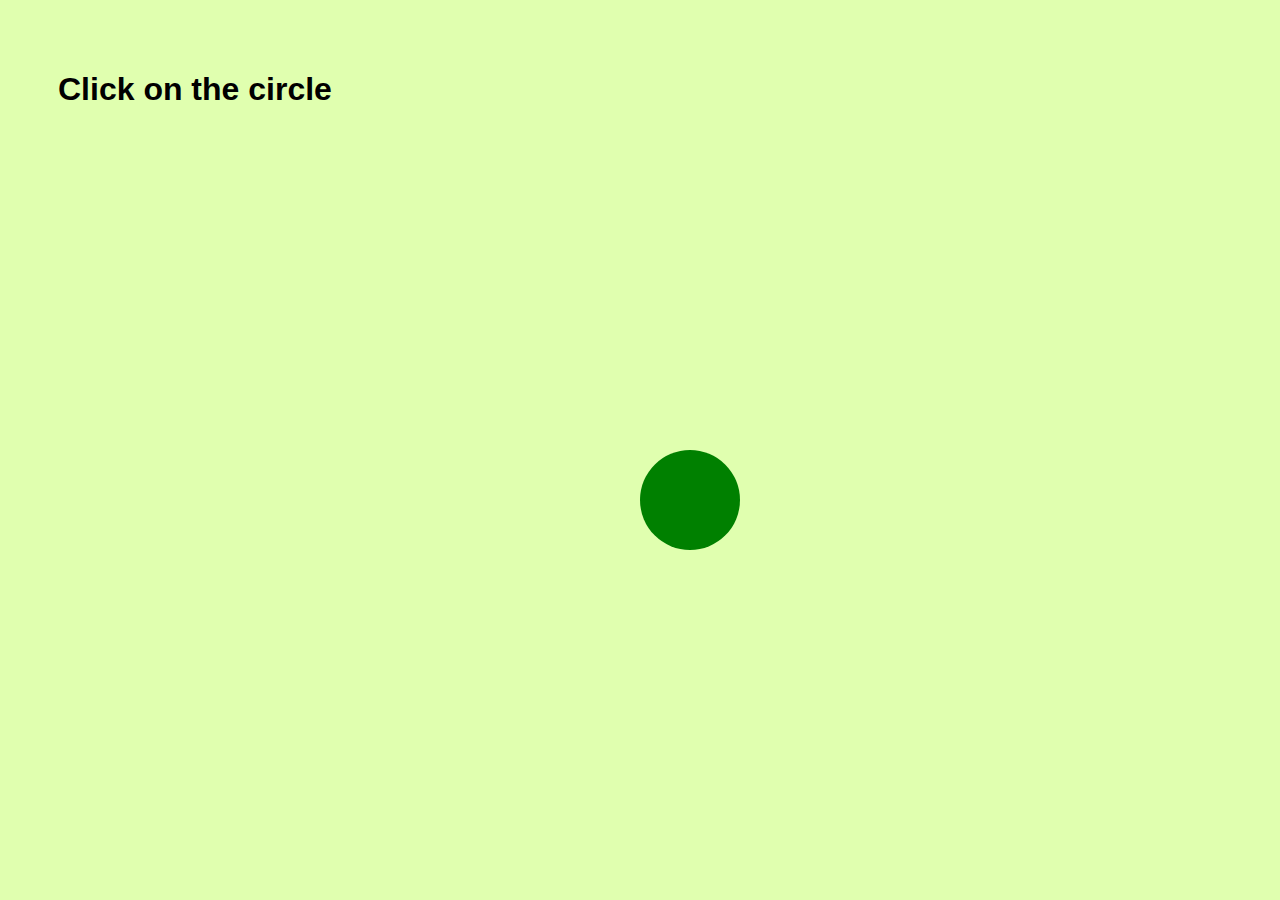
==== index.html @ 7a9144f9 "Update index.html" ====
<!DOCTYPE html>

<html lang="en">
<head>
  <meta charset="UTF-8">
  <meta name="viewport" content="width=device-width, initial-scale=1.0">
  <link href='./styles.css' rel='stylesheet' type='text/css' />

  <title>Circle Game</title>
  <body>
    <h1 id="step1"><strong>Click</strong> on the circle</h1>
    <div id="circle" class="clickable"></div>
    <!--<div id="circle"></div>-->

    <script src='./script.js' type='text/javascript' ></script>
  </body>
</html>
---- styles.css ----
body{
  background-color: #e0ffaf;
  font-family: Arial, Helvetica, sans-serif;
  height: 750px;
}
#circle{
  width: 100px;
  height: 100px;
  background-color: green;
  border-radius: 50%;
  position: absolute;
  top: 50%;
  left: 50%;
  /*transform: translate(-50%, -50%);*/
  transition: all 3s ease;
}
#step1{
  padding: 50px;
}
.hidden {
  display: none;
}
.clickable:hover {
  cursor: pointer;
}
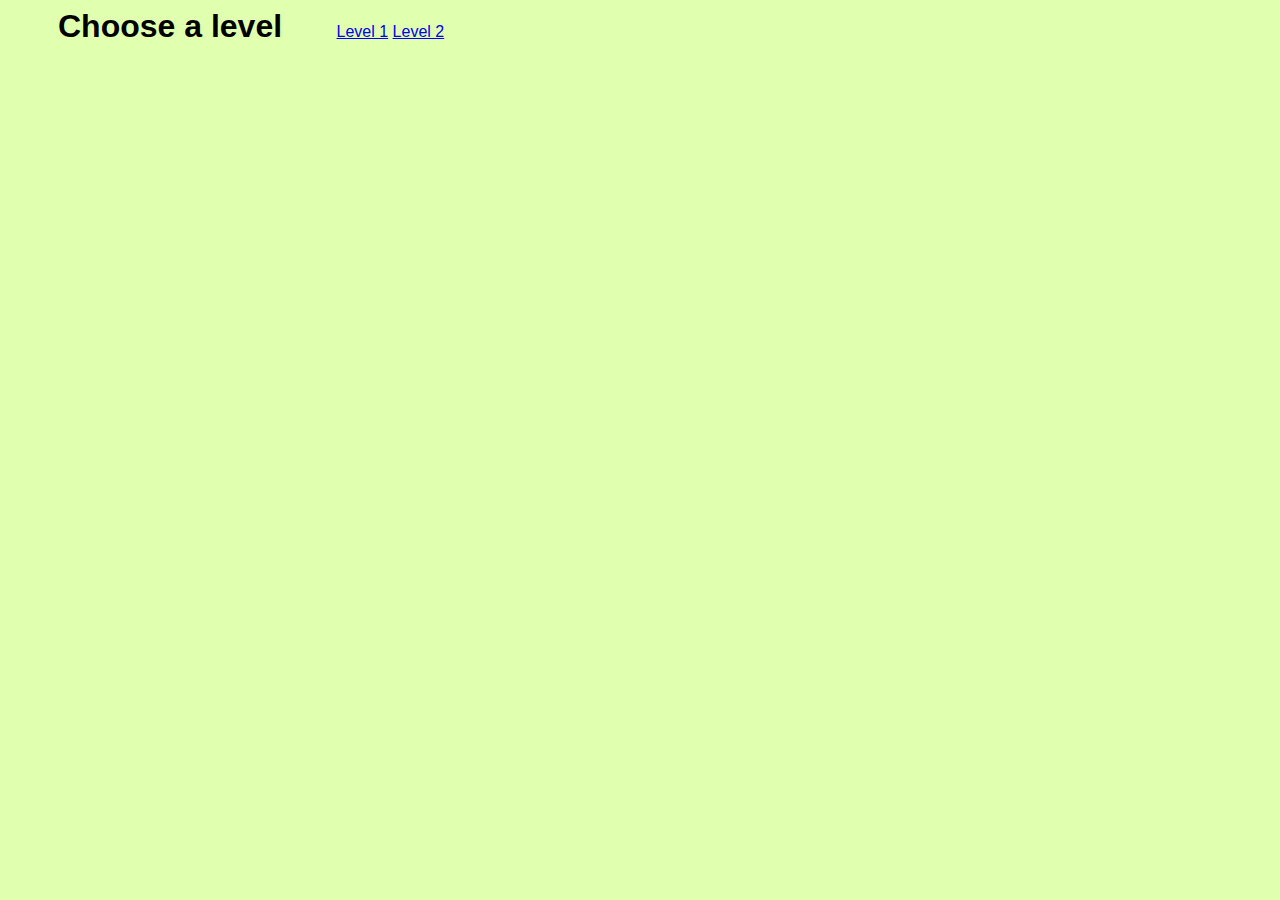
==== commit 8a1d5d9f: "Create index.html" ====
--- a/index.html
+++ b/index.html
@@ -3,15 +3,14 @@
 <html lang="en">
 <head>
   <meta charset="UTF-8">
+  <title>Circle Game</title>
+  <link rel="icon" type="image/x-icon" href="./green_circle.ico">
   <meta name="viewport" content="width=device-width, initial-scale=1.0">
-  <link href='./styles.css' rel='stylesheet' type='text/css' />
-
-  <title>Circle Game</title>
+  <link href='./styles2.css' rel='stylesheet' type='text/css' />
+</head>
   <body>
-    <h1 id="step1"><strong>Click</strong> on the circle</h1>
-    <div id="circle" class="clickable"></div>
-    <!--<div id="circle"></div>-->
-
-    <script src='./script.js' type='text/javascript' ></script>
+    <h1 id="step1">Choose a level</h1>
+    <a class="button" id="lvl1" href="https://eneuendorf-briya.github.io/lvl1/">Level 1</a>
+    <a class="button" id="lvl2" href="https://eneuendorf-briya.github.io/lvl2/">Level 2</a>    
   </body>
 </html>
--- a/styles2.css
+++ b/styles2.css
@@ -0,0 +1,48 @@
+body{
+  background-color: #e0ffaf;
+  font-family: Arial, Helvetica, sans-serif;
+  height: 750px;
+}
+h1{
+    padding: 50px;
+}
+#circle, #circle1, #circle2{
+  width: 100px;
+  height: 100px;
+  background-color: green;
+  border-radius: 50%;
+  position: absolute;
+  top: 50%;
+  left: 50%;
+  transition: all 5s ease;
+}
+
+#step2, #step3, #step4{
+  display: none;
+}
+
+#hand{
+  display: inline;
+  padding-top: 50px;
+  height: 50px;
+}
+
+#buffer{
+  width: 100px;
+  height: 100px;
+  border-radius: 50%;
+  position: absolute;
+  top: 50%;
+  transition: all 3s ease;
+}
+
+#step1{
+  display: inline;
+}
+
+.hidden {
+  display: none;
+}
+.clickable:hover {
+  cursor: pointer;
+}
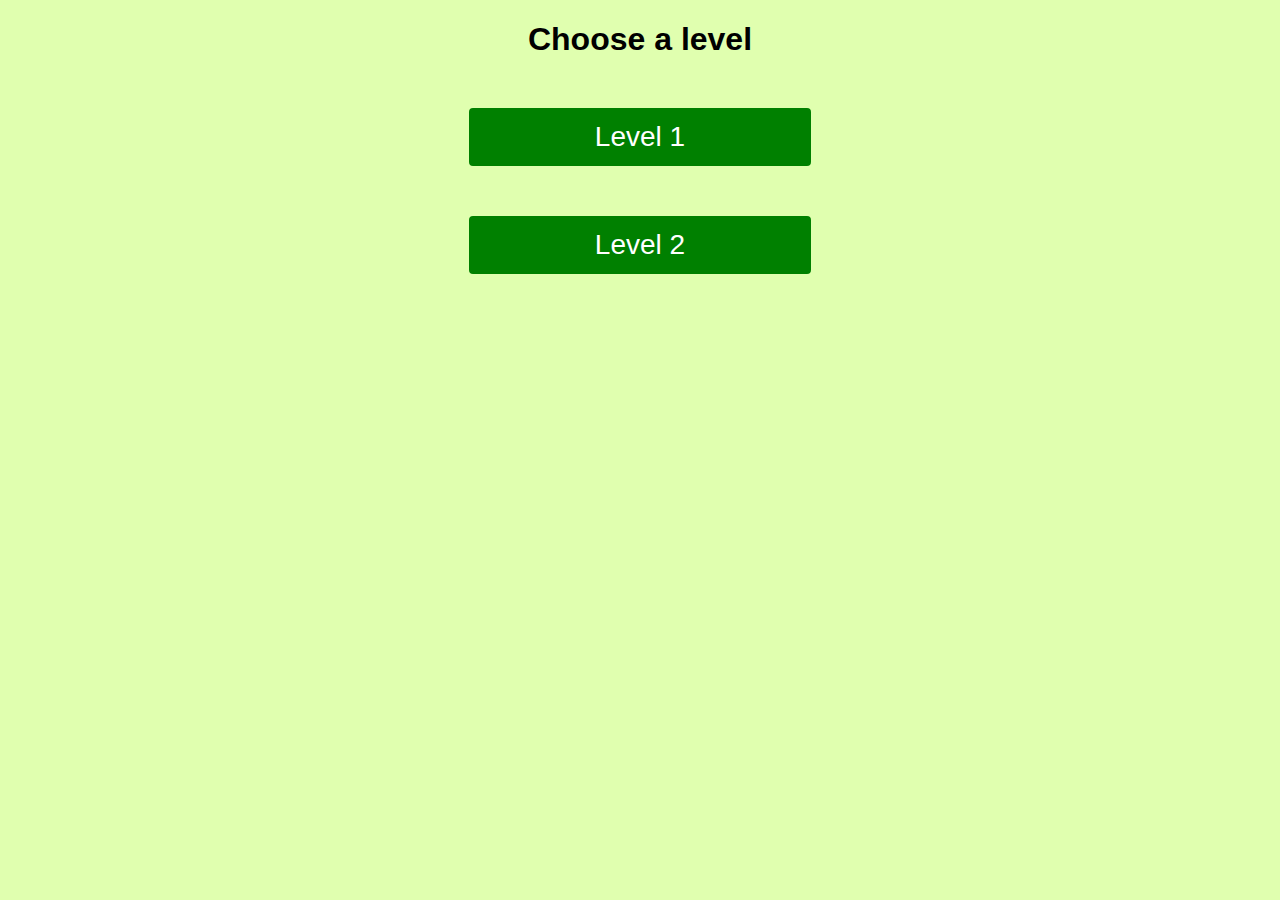
==== commit 0b9f6a8f: "Update index.html" ====
--- a/index.html
+++ b/index.html
@@ -6,7 +6,7 @@
   <title>Circle Game</title>
   <link rel="icon" type="image/x-icon" href="./green_circle.ico">
   <meta name="viewport" content="width=device-width, initial-scale=1.0">
-  <link href='./styles2.css' rel='stylesheet' type='text/css' />
+  <link href='./style.css' rel='stylesheet' type='text/css' />
 </head>
   <body>
     <h1 id="step1">Choose a level</h1>
--- a/style.css
+++ b/style.css
@@ -0,0 +1,27 @@
+body{
+  background-color: #e0ffaf;
+  font-family: Arial, Helvetica, sans-serif;
+  height: 750px;
+}
+h1{
+    text-align: center;
+}
+
+.button {
+  text-decoration: none;
+  text-align: center;
+  display: block;
+  position: relative;
+  background-color: green;
+  border: none;
+  border-radius: 4px;
+  font-size: 28px;
+  color: white;
+  margin: auto;
+  margin-top: 50px;
+  width: 25%;
+  border: 3px solid green;
+  padding: 10px;
+}
+
+.button:hover {background-color: #3e8e41}
